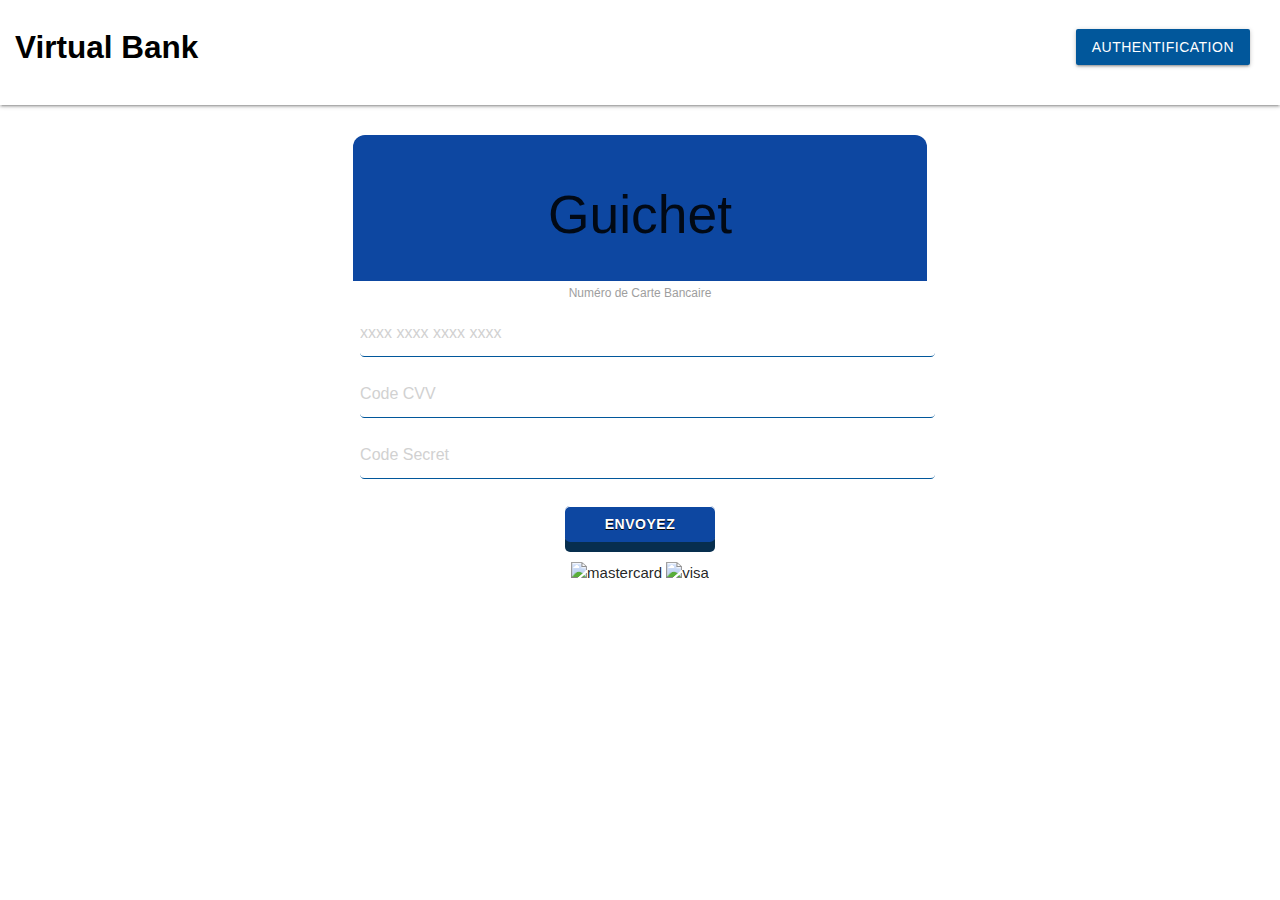
==== index.html @ 30f574f6 "frontend presque finie" ====
<!DOCTYPE html>
<html>
  <head>
    <meta charset="UTF-8" />
    <meta name="viewport" content="width=device-width, initial-scale=1.0" />
    <title>Acceuil | Virtual Bank</title>
    <link rel="stylesheet" href="./Static/css/style.css" />
    <link
      href="https://fonts.googleapis.com/icon?family=Material+Icons"
      rel="stylesheet"
    />
    <link
      rel="stylesheet"
      href="./Static/materialize/css/materialize.min.css"
    />
    <script src="./Static/materialize/js/materialize.min.js"></script>
    <script src="./Static/materialize/js/jquery-3.5.1.js"></script>
  </head>
  <body>
    <nav class="white">
      <div class="nav-wrapper ps-nav">
        <a href="#" class="brand-logo ps-title ps-logo">Virtual Bank</a>
        <a href="#" data-target="mobile-demo" class="sidenav-trigger"
          ><i class="material-icons ps-title">menu</i></a
        >
        <ul class="right hide-on-med-and-down">
          <li>
            <a href="./Views/index.html" class="waves-effect waves-light btn light-blue darken-4"
              >Authentification</a
            >
          </li>
        </ul>
      </div>
    </nav>

    <ul class="sidenav" id="mobile-demo">
      <li>
        <div class="user-view">
          <h3>Virtual Bank</h3>
        </div>
      </li>
      <li><div class="divider"></div></li>
      <li><a class="subheader">Authentification</a></li>
      <li>
        <a
          href="./Views/index.html"
          class="waves-effect waves-light btn light-blue darken-4"
          >Authentification</a
        >
      </li>
    </ul>
    <div class="container">
      <div class="row">
        <div class="col l2 m1"></div>
        <div class="col l8 m10 s12">
          <div>
            <div class="form-title blue darken-4">
              <h2 class="center-align">Guichet</h2>
            </div>
            <form action="#" class="form-style center-align">
              <label for="code">Numéro de Carte Bancaire</label>
              <input
                type="text"
                name="carte"
                placeholder="xxxx xxxx xxxx xxxx"
                id="code"
              /><br />
              <input type="number" name="cvv" placeholder="Code CVV" /><br />
              <input
                type="number"
                name="code"
                placeholder="Code Secret"
              /><br />
              <button type="submit" class="btn button blue darken-4">Envoyez</button>
            </form>
            <div class="center-align">
              <img
                src="./Static/images/res/MasterCard-Logo.png"
                alt="mastercard"
                height="150"
                width="200"
              />
              <img
                src="./Static/images/res/wcwjffllcbjvnme2jvmt.jpg"
                alt="visa"
                height="100"
                width="200"
              />
            </div>
          </div>
        </div>
        <div class="col l2 m1"></div>
      </div>
    </div>
    <script src="https://cdnjs.cloudflare.com/ajax/libs/materialize/1.0.0/js/materialize.min.js"></script>
    <script>
      $(document).ready(function () {
        $(".sidenav").sidenav();
      });
    </script>
  </body>
</html>
---- Static/css/style.css ----
* {
  margin: 0;
  padding: 0;
}

.ps-title {
  font-weight: 700;
  color: black !important;
}

.ps-titles {
  font-weight: 700;
  color: black !important;
}

.ps-titles:hover {
  color: white !important;
}

input[name="code"] {
  border: transparent;
  border-bottom: 1px solid #01579b !important;
  margin: 0.5rem !important;
  border-radius: 0.3rem !important;
}

input[name="carte"] {
  border: transparent;
  border-bottom: 1px solid #01579b !important;
  margin: 0.5rem !important;
  border-radius: 0.3rem !important;
}

input[name="montant"] {
  border: transparent;
  border-bottom: 1px solid #01579b !important;
  margin: 0.5rem !important;
  border-radius: 0.3rem !important;
}

input[name="cvv"] {
  border: transparent;
  border-bottom: 1px solid #01579b !important;
  margin: 0.5rem !important;
  border-radius: 0.3rem !important;
}

input[name="code"]:focus {
  border-bottom: 3px solid #01579b !important;
}

input[name="cvv"]:focus {
  border-bottom: 3px solid #01579b !important;
}

input[name="carte"]:focus {
  border-bottom: 3px solid #01579b !important;
}

input[name="montant"]:focus {
  border-bottom: 3px solid #01579b !important;
}

.button {
  position: relative;
  display: inline-block;
  margin: 20px !important;
}

.button {
  color: white !important;
  font-weight: bold !important;
  text-align: center !important;
  background-color: #0079df !important;
  padding: 0.5rem;
  width: 10rem;
  border: transparent !important;

  -webkit-tap-highlight-color: rgba(0, 0, 0, 0) !important;
  text-shadow: 0px 1px 0px #000;
  filter: dropshadow(color=#000, offx=0px, offy=1px);

  -webkit-box-shadow: inset 0 1px 0, 0 10px 0 #072e4e !important;
  -moz-box-shadow: inset 0 1px 0, 0 10px 0 #072e4e !important;
  box-shadow: inset 0 1px 0, 0 10px 0 #072e4e !important;

  -webkit-border-radius: 5px !important;
  -moz-border-radius: 5px !important;
  border-radius: 5px !important;
}

.button:active {
  top: 10px;
  background-color: #0079df !important;

  -webkit-box-shadow: inset 0 1px 0, inset 0 -3px 0 #072e4e !important;
  -moz-box-shadow: inset 0 1px 0, inset 0 -3pxpx 0 #072e4e !important;
  box-shadow: inset 0 1px 0, inset 0 -3px 0 #072e4e !important;
}

.form-title {
  border-radius: 12px 12px 0 0;
  padding: 1rem;
  margin-top: 2rem;
}

.buttons {
  font-weight: 800 !important;
  padding: 0.6rem !important;
}

nav {
  height: 7rem !important;
  padding: 1rem;
}

.sze {
  height: 6rem !important;
}

.sz {
  font-size: 1.1em !important;
  font-weight: 600;
}

.img-profile {
  height: 15rem;
  width: 15rem;
  border-radius: 100%;
  margin: 1rem;
}

.ps-info {
  font-size: 1.1em;
  font-weight: 500;
  margin-top: 1.5rem !important;
}

.m1 {
  margin-bottom: 1rem;
}

table,
th,
tr,
td,
thead {
  border-collapse: collapse !important;
}

.titre {
  font-style: italic;
  font-size: small;
  color: #9e9e9e;
}

.mx1 {
  margin: 1rem !important;
}

.blues {
  color: #0079df !important;
}

.my {
  width: 100% !important;
}

.ps-centre {
  font-size: xx-large;
  font-weight: 800;
}

.ps-form {
  padding: 1rem !important;
}

.ps-marge {
  margin-top: 2rem !important;
}

.hoverables {
  -webkit-box-shadow: 0 8px 17px 0 rgba(0, 0, 0, 0.2),
    0 6px 20px 0 rgba(0, 0, 0, 0.19);
  box-shadow: 0 8px 17px 0 rgba(0, 0, 0, 0.2), 0 6px 20px 0 rgba(0, 0, 0, 0.19);
}

/* Média query */
@media (max-width: 350px) {
  .mx1 {
    font-size: 1em !important;
  }

  input[name="check"] {
    font-size: 0.7em !important;
  }
}

@media (max-width: 400px) {
  .ps-titles {
    font-weight: 700;
    font-size: 1.2em !important;
    color: black !important;
  }
}

@media (max-width: 600px) {
  th {
    font-size: 0.8em !important;
  }

  .ps-back {
    display: none;
  }
}

@media (max-width: 1200px) {
  .ps-back {
    display: none;
  }
}
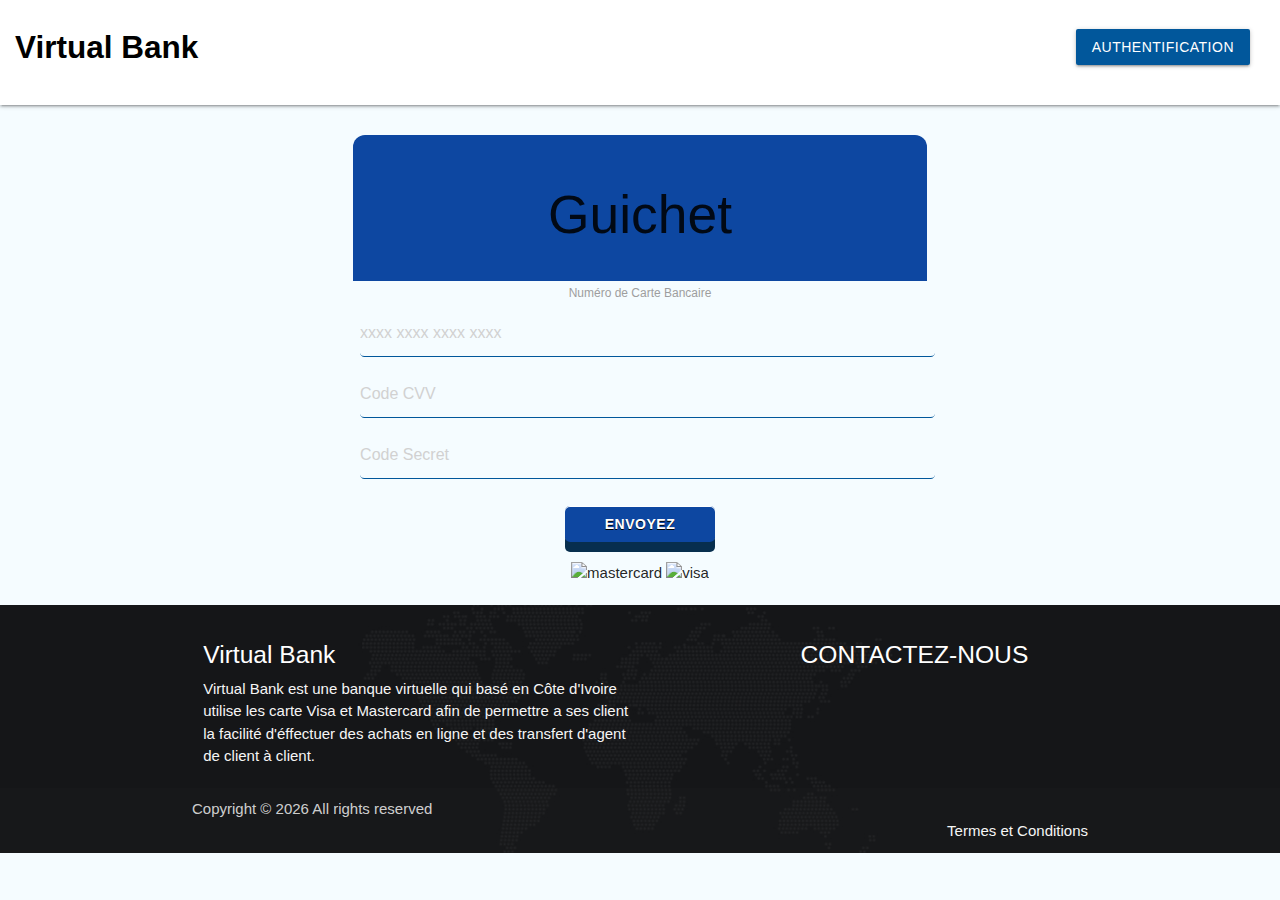
==== commit 8da4528d: "flemmard" ====
--- a/index.html
+++ b/index.html
@@ -19,9 +19,9 @@
   <body>
     <nav class="white">
       <div class="nav-wrapper ps-nav">
-        <a href="#" class="brand-logo ps-title ps-logo">Virtual Bank</a>
+        <a href="index.html" class="brand-logo ps-titles">Virtual Bank</a>
         <a href="#" data-target="mobile-demo" class="sidenav-trigger"
-          ><i class="material-icons ps-title">menu</i></a
+          ><i class="material-icons ps-titles">menu</i></a
         >
         <ul class="right hide-on-med-and-down">
           <li>
@@ -98,5 +98,42 @@
         $(".sidenav").sidenav();
       });
     </script>
+    <footer class="page page-footer">
+      <div class="container">
+        <div class="row">
+          <div class="col l6 s12">
+            <h5 class="white-text">Virtual Bank</h5>
+            <p class="grey-text text-lighten-4">
+              Virtual Bank est une banque virtuelle qui basé en Côte d'Ivoire
+              utilise les carte Visa et Mastercard afin de permettre a ses
+              client la facilité d'éffectuer des achats en ligne et des
+              transfert d'agent de client à client.
+            </p>
+          </div>
+          <div class="col l4 offset-l2 s12">
+            <h5 class="white-text">CONTACTEZ-NOUS</h5>
+            <div class="row">
+              <div class="col">
+                
+              </div>
+            </div>
+          </div>
+        </div>
+      </div>
+      <div class="footer-copyright">
+        <div class="container">
+          <p>
+            Copyright &copy;
+            <script>
+              document.write(new Date().getFullYear());
+            </script>
+            All rights reserved
+          </p>
+          <a class="grey-text text-lighten-4 right" href="#!"
+            >Termes et Conditions</a
+          >
+        </div>
+      </div>
+    </footer>
   </body>
 </html>
--- a/Static/css/style.css
+++ b/Static/css/style.css
@@ -3,9 +3,8 @@
   padding: 0;
 }
 
-.ps-title {
-  font-weight: 700;
-  color: black !important;
+body {
+  background-color: #f5fcff;
 }
 
 .ps-titles {
@@ -154,6 +153,12 @@
   color: #9e9e9e;
 }
 
+.titres {
+  font-style: italic;
+  font-size: larger !important;
+  color: gray;
+}
+
 .mx1 {
   margin: 1rem !important;
 }
@@ -183,6 +188,67 @@
   -webkit-box-shadow: 0 8px 17px 0 rgba(0, 0, 0, 0.2),
     0 6px 20px 0 rgba(0, 0, 0, 0.19);
   box-shadow: 0 8px 17px 0 rgba(0, 0, 0, 0.2), 0 6px 20px 0 rgba(0, 0, 0, 0.19);
+}
+
+.ps-petit {
+  height: 25rem;
+  width: 16rem;
+  margin: 1rem !important;
+}
+
+.colors {
+  color: #000 !important;
+  font-weight: 600 !important;
+}
+
+.ps-pad {
+  padding: 5% !important;
+}
+
+.inline {
+  display: flex;
+  justify-content: center;
+  flex-wrap: wrap;
+}
+
+.input-field label {
+  color: #000 !important;
+}
+
+.input-field:focus {
+  border-bottom: 1px solid #000 !important;
+  box-shadow: 0 1px 0 0 #000 !important;
+}
+
+/* style des steps */
+
+.st {
+  margin: 1rem;
+  font-weight: 600;
+  background-color: #fff !important;
+  color: #000 !important;
+}
+
+.step {
+  display: flex;
+  justify-content: center;
+}
+
+.actives {
+  background-color: #01579b !important;
+}
+
+.actives:hover{
+  color: white !important;
+}
+
+.page{
+  background-image: url(../images/res/footer-bg.jpg);
+  background-size: cover;
+  background-repeat: no-repeat;
+  background-position: center;
+  position: relative;
+  bottom: 0;
 }
 
 /* Média query */
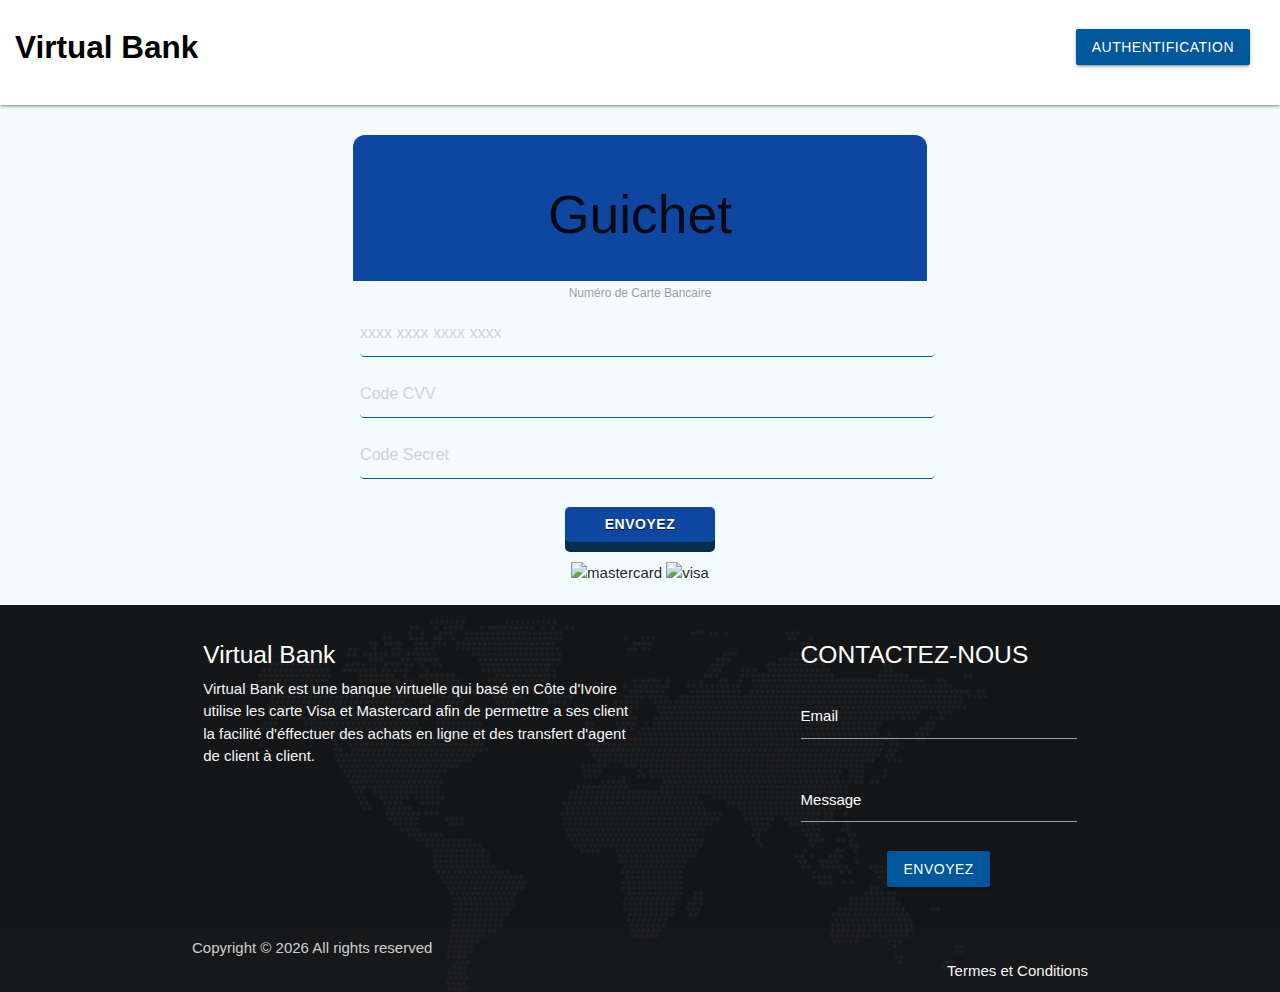
==== commit 94bfee63: "finalisez a 90%" ====
--- a/index.html
+++ b/index.html
@@ -113,9 +113,17 @@
           <div class="col l4 offset-l2 s12">
             <h5 class="white-text">CONTACTEZ-NOUS</h5>
             <div class="row">
-              <div class="col">
-                
-              </div>
+              <form action="#" method="post" class="center-align">
+                <div class="input-field ps-field col s12">
+                  <input id="email" type="email" class="validate ps-field white-text">
+                  <label for="email" class="white-text">Email</label>
+                </div>
+                <div class="input-field ps-field col s12">
+                  <textarea id="textarea1" class="materialize-textarea ps-field white-text"></textarea>
+                  <label for="textarea1">Message</label>
+                </div>
+                <button type="submit" class="btn light-blue darken-4" name="contact">Envoyez</button>
+              </form>
             </div>
           </div>
         </div>
--- a/Static/css/style.css
+++ b/Static/css/style.css
@@ -220,6 +220,16 @@
   box-shadow: 0 1px 0 0 #000 !important;
 }
 
+.ps-field label {
+  color: #fff !important;
+}
+
+.ps-field:focus {
+  border-bottom: 1px solid #fff !important;
+  box-shadow: 0 1px 0 0 #fff !important;
+}
+
+
 /* style des steps */
 
 .st {
@@ -247,7 +257,18 @@
   background-size: cover;
   background-repeat: no-repeat;
   background-position: center;
+  width: 100%;
   position: relative;
+  bottom: 0;
+}
+
+.pages{
+  background-image: url(../images/res/footer-bg.jpg);
+  background-size: cover;
+  background-repeat: no-repeat;
+  background-position: center;
+  width: 100%;
+  position: absolute;
   bottom: 0;
 }
 
